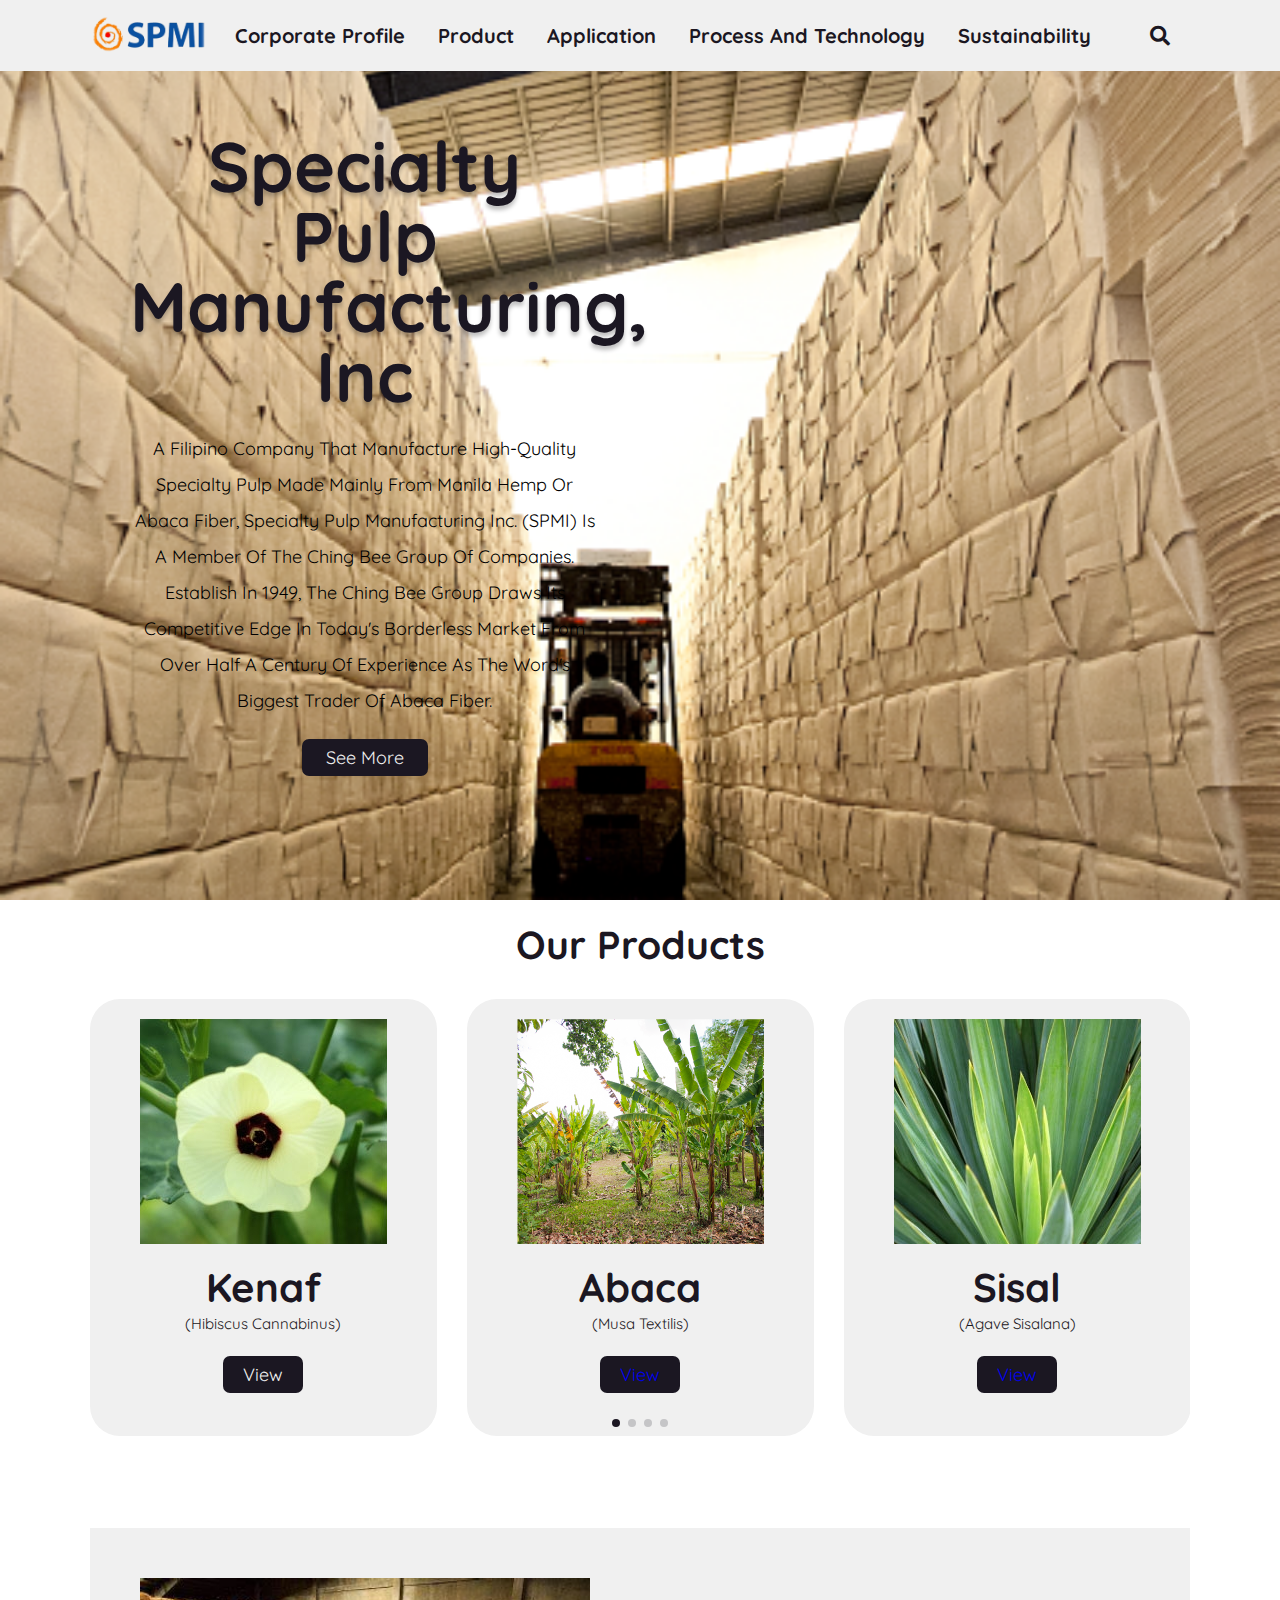
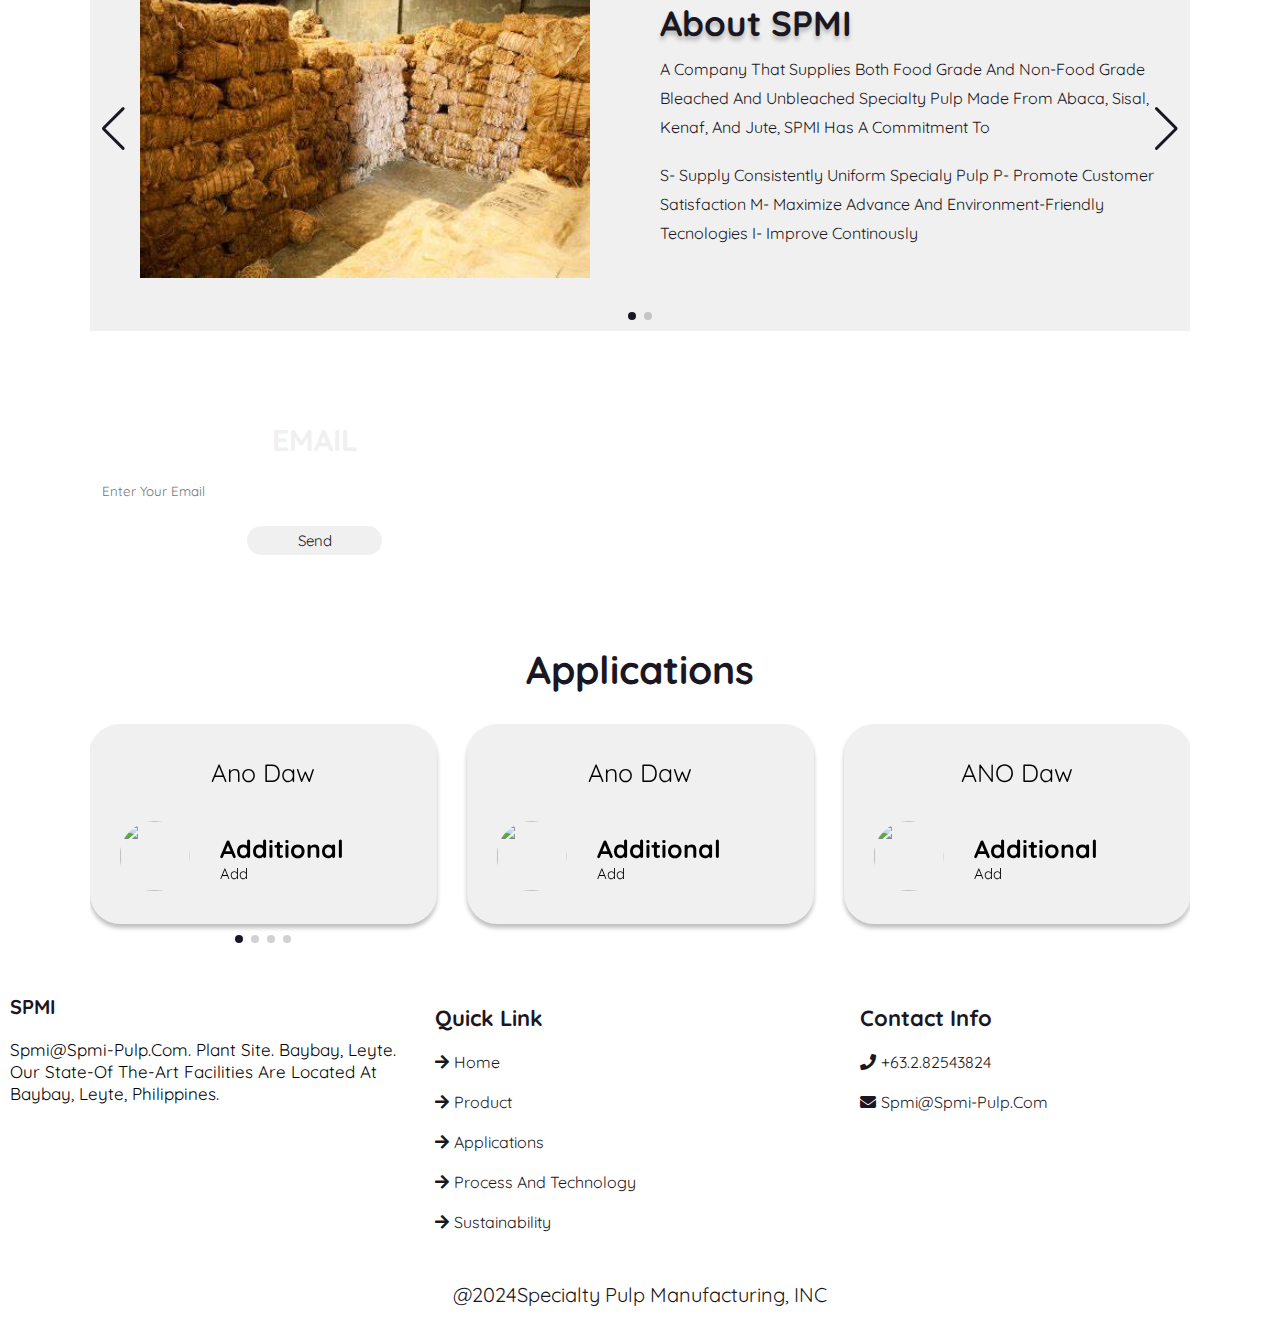
==== index.html @ f8427539 "Add files via upload" ====
<!DOCTYPE html>
<html lang="en">

<head>
    <meta charset="UTF-8">
    <meta http-equiv="X-UA-Compatible" content="IE=edge">
    <meta name="viewport" content="width=device-width, initial-scale=1.0">
    <title>SPMI</title>

    <link rel="stylesheet" href="https://unpkg.com/swiper/swiper-bundle.min.css" />
    <link rel="stylesheet" href="https://cdnjs.cloudflare.com/ajax/libs/font-awesome/5.15.4/css/all.min.css">
    <link rel="stylesheet" href="style.css">

</head>

<body>

    <header class="header">
        <div class="logoContent">
            <a href="#" class="logo"><img src="img/SP.png" alt=""></a>
            <h1 class="logoName"></h1>
        </div>

        <nav class="navbar">
            <a href="#home">Corporate Profile</a>
            <a href="#product">product</a>
            <a href="#blogs">Application</a>
            <a href="#review">Process and Technology</a>
            <a href="#contact">Sustainability</a>
        </nav>

        <div class="icon">
            <i class="fas fa-search" id="search"></i>
            <i class="fas fa-bars" id="menu-bar"></i>
        </div>

        <div class="search">
            <input type="search" placeholder="search...">
        </div>
    </header>

    <section class="home" id="home">
        <div class="homeContent">
            <h2>Specialty Pulp Manufacturing, Inc</h2>
            <p>A Filipino company that manufacture high-quality specialty pulp made mainly from manila hemp or abaca fiber, Specialty Pulp Manufacturing inc. (SPMI) is a member of the Ching Bee Group of Companies. Establish in 1949, the Ching Bee group draws its competitive edge in today's borderless market from over half a century of experience as the word's biggest trader of abaca fiber.</p>
            <div class="home-btn">
                <a href="#"><button>see more</button></a>
            </div>
        </div>
    </section>

    <section class="product" id="product">
        <div class="heading">
            <h2>Our Products</h2>
        </div>
        <div class="swiper product-row">
            <div class="swiper-wrapper">
                <div class="swiper-slide box">
                    <div class="img">
                        <img src="img/img7.png" alt="">
                    </div>
                    <div class="product-content">
                        <h3>Abaca </h3>
                        <p>(Musa Textilis)
                        </p>
                        <div class="orderNow">
                            <button><a href="Abaca.html" >View </a> </button>
                        </div>
                       
                    </div>
                </div>
                <div class="swiper-slide box">
                    <div class="img">
                        <img src="img/img10.jpg" alt="">
                    </div>
                    <div class="product-content">
                        <h3>Sisal</h3>
                        <p>(Agave sisalana)
                        </p>
                        <div class="orderNow">
                            <button><a href="Sisal.html">View </a></button>
                        </div>
                    </div>
                </div>
                <div class="swiper-slide box">
                    <div class="img">
                        <img src="img/img8.jpg" alt="">
                    </div>
                    <div class="product-content">
                        <h3>Jute</h3>
                        <p>(Corchous Olitorious)
                        </p>
                        <div class="orderNow">
                            <button><a href="Jute.html">View </a> </button>
                        </div>
                    </div>
                </div>
                <div class="swiper-slide box">
                    <div class="img">
                        <img src="img/img9.jpg" alt="">
                    </div>
                    <div class="product-content">
                        <h3>Kenaf</h3>
                        <p>(Hibiscus cannabinus)
                        </p>
                        <div class="orderNow">
                            <button>View </button>
                        </div>
                    </div>
                </div>

            </div>
            <div class="swiper-pagination"></div>
        </div>

    </section>

    <section class="blogs" id="blogs">

        <div class=" swiper blogs-row">
            <div class="swiper-wrapper">
                <div class=" swiper-slide box">
                    <div class="img">
                        <img src="img/img1.jpg" alt="">
                    </div>
                    <div class="content">
                        <h3>About SPMI</h3>
                        <p>A company that supplies both food grade and non-food grade bleached and unbleached specialty pulp made from abaca, 
                        sisal, kenaf, and jute, SPMI has a commitment to 
</p>
                        <p>
                           S- supply consistently uniform specialy pulp
                           P- promote customer satisfaction
                           M- maximize advance and environment-friendly tecnologies
                           I- improve continously 
                        </p>
                    </div>
                </div>
                <div class=" swiper-slide box">
                    <div class="img">
                        <img src="img/img3.jpg" alt="">
                    </div>
                    <div class="content">
                        <h3>Business Philosophy</h3>
                        <p>OUR VISION
                            Our vision is to be the leading global supplier of high-quality
                            specialty pulp made from natural fibers
                            - We are determined to consistently supply our customers
                                with high-quality specialty pulp.
                            - We are committed to safeguarding the interest of our
                                stakeholders
                            - We are dedicated to providing our employees with opportunities
                                for growth
                            - We are committed to applying environment-friendly technologies
                                to ensure sustainability in the generations to come
                            - We are dedicated to contributing to a national building
                                by ensuring that our business goals are in step with the welfare
                                and development of the community</p>
                    </div>
                </div>

            </div>
            <div class="swiper-button-next"></div>
            <div class="swiper-button-prev"></div>
            <div class="swiper-pagination"></div>
        </div>
    </section>



    <section class="newsletter">
        <form action="">
            <h3>EMAIL</h3>
            <input type="email" name="" placeholder="enter your email" id="" class="box">
            <input type="button" value="send" class="box2">
        </form>
    </section>
  

 
    <section class="review" id="review">
        <div class="heading">
            <h2>Applications</h2>
        </div>


        <div class=" swiper review-row">
            <div class="swiper-wrapper">
                <div class="swiper-slide box">
                    <div class="client-review">
                        <p>Ano daw</p>
                    </div>
                    <div class="client-info">
                        <div class="img">
                            <img src="images/client1.jpg" alt="">
                        </div>
                        <div class="clientDetailed">
                            <h3>additional</h3>
                            <p>add</p>
                        </div>
                    </div>
                </div>
                <div class="swiper-slide box">
                    <div class="client-review">
                        <p>ANO daw</p>
                    </div>
                    <div class="client-info">
                        <div class="img">
                            <img src="images/client1.jpg" alt="">
                        </div>
                        <div class="clientDetailed">
                            <h3>additional</h3>
                            <p>add</p>
                        </div>
                    </div>
                </div>
                <div class="swiper-slide box">
                    <div class="client-review">
                        <p>ANO daw</p>
                    </div>
                    <div class="client-info">
                        <div class="img">
                            <img src="images/client1.jpg" alt="">
                        </div>
                        <div class="clientDetailed">
                            <h3>additional</h3>
                            <p>add</p>
                        </div>
                    </div>
                </div>
                <div class="swiper-slide box">
                    <div class="client-review">
                        <p>Ano daw</p>
                    </div>
                    <div class="client-info">
                        <div class="img">
                            <img src="images/client1.jpg" alt="">
                        </div>
                        <div class="clientDetailed">
                            <h3>additional</h3>
                            <p>add</p>
                        </div>
                    </div>
                </div>
                <div class="swiper-pagination"></div>

            </div>
        </div>
    </section>


    <footer class="footer" id="contact">
        <div class="box-container">
            <div class="mainBox">
                <div class="content">
                    <a href="#"><img src="images/logo.png" alt=""></a>
                    <h1 class="logoName"> SPMI </h1>
                </div>

                <p>spmi@spmi-pulp.com. Plant Site. Baybay, Leyte. Our state-of the-art facilities are located at Baybay, Leyte, Philippines.</p>

            </div>
            <div class="box">
                <h3>Quick link</h3>
                <a href="#"> <i class="fas fa-arrow-right"></i>Home</a>
                <a href="#"> <i class="fas fa-arrow-right"></i>product</a>
                <a href="#"> <i class="fas fa-arrow-right"></i>Applications</a>
                <a href="#"> <i class="fas fa-arrow-right"></i>Process and Technology</a>
                <a href="#"> <i class="fas fa-arrow-right"></i>Sustainability</a>
            </div>

            <div class="box">
                <h3>Contact Info</h3>
                <a href="#"> <i class="fas fa-phone"></i>+63.2.82543824</a>
                <a href="#"> <i class="fas fa-envelope"></i>spmi@spmi-pulp.com</a>

            </div>

        </div>

        <div class="credit">
            @2024<span>Specialty Pulp Manufacturing, INC</span>
        </div>
    </footer>






    <script src="https://unpkg.com/swiper/swiper-bundle.min.js"></script>


    <script src="index.js"></script>


</body>

</html>
---- style.css ----
@import url('https://fonts.googleapis.com/css2?family=Quicksand:wght@300;400;500;600;700&display=swap');

:root{
    --black: #1B1722;
    --white : #F0F0F0;
    --box-shadow: 0px 4px 4px rgba(0, 0, 0, 0.25);
}
*{
    font-family: 'Quicksand', sans-serif;
    margin: 0; padding: 0;
    box-sizing: border-box;
    outline: none;
    border: none;
    text-decoration: none;
    text-transform: capitalize;
    transition: .2s linear;
}
html{
    font-size: 62.5%;   
    overflow-x: hidden;
    scroll-padding-top: 7rem;
    scroll-behavior: smooth;
}
html::-webkit-scrollbar{
    width: .8rem;
}
html::-webkit-scrollbar-track{
    background: transparent;
}
html::-webkit-scrollbar-thumb{
    background-color: var(--white);
    border-radius: 5rem;
}

.header{
    top: 0;right: 0;left: 0;
    background-color: var(--white);
    display: flex;
    align-items: center;
    justify-content: space-between;
    position: fixed;
    padding: 1.4rem 7%;
    z-index: 999;
}
.header .logoContent{
    display: flex;
    align-items: center;
}
.header .logoContent .logo img{
    height: 4rem;
}
.header .logoContent .logoName {
    color: var(--black);
    font-size: 2rem;
    font-weight: bolder;
}

.header .navbar a{
    font-size: 2rem;
    margin-right: 3rem;
    color: var(--black);
    font-weight: bold;
}
.header .navbar a:hover{
    border-bottom: .1rem solid var(--black);
    padding-bottom: .4rem;
}
.header .icon i{
    font-size: 2rem;
    margin-right: 2rem;
    color: var(--black);
    cursor: pointer;
}

.header .search{
    display: none;
    top: 100%;
    margin: 1.5rem 7%;
    background-color: transparent;
    width: 50%;
    right: 0;
    height: 5rem;
    position:  absolute;

}
.header .search input{
    width: 100%;
    height: 100%;
    font-size: 1.5rem;
    background-color: var(--white);
    color: var(--black);
    margin-right: 7%;
    border-radius: 1rem;
    padding: 0.5rem 1rem;
    box-shadow: var(--box-shadow);
}
.header .search.active{
    display: inline-block;
}
#menu-bar{
    display: none;
}


.home {
    min-height: 100vh;
    display: flex;
    align-items: center;
    background: url(img/img.png) no-repeat;
    background-size: cover;
    background-position: center center;
}
.home .homeContent{
    width: 50%;
    float: left;
    text-align: center;
    padding: 4rem;
}
.home .homeContent h2{
    font-size: 7rem;
    font-weight: bolder;
    margin-bottom: 2rem;
    line-height: 7rem;
    color: var(--black);
    text-shadow: var(--box-shadow);
}
.home .homeContent p{
    font-size: 1.8rem;
    line-height: 2;
    margin-bottom: 2rem;
}
.home .homeContent .home-btn{
    height: 3rem;
}
.home .homeContent .home-btn button{
    font-size: 1.8rem;
    background-color: var(--black);
    color: var(--white);
    border-radius: .7rem;
    padding: .7rem 2.4rem;
    cursor: pointer;
}
.home .homeContent .home-btn button:hover{
    font-size: 2rem;
}
section{
    padding: 2rem 7%;
}
.heading{
    text-align: center;
    font-size: 2.6rem;
    margin-bottom: 3rem;
    color: var(--black);
}

.product .product-row{
    margin-bottom: 5rem;
    display: flex;
    align-items: center;
}
.product .product-row .box{
    display: flex;
    flex-direction: column;
    width: 50rem;
    background-color: var(--white);
    align-items: center;
    text-align: center;
    padding: 2rem;
    gap: 1.5rem;
    border-radius: 3rem;
    margin-right: 3rem;
}
.product .product-row .img img{
    height: 100%;
    width: 100%;
}
.product .product-row .img img:hover{
    transform: scale(1.1);
}
.product .product-row .content {
    margin-bottom: 4rem;
}
.product .product-row .product-content h3{
    font-size: 4rem;
    color: var(--black);
}
.product .product-row .product-content p{
    font-size: 1.5rem;
    line-height: 1.6;
    color: var(--black);
}
.product .product-row .product-content .orderNow{
    height: 3rem;
    margin-top: 2rem;
    margin-bottom: 3rem;

}
.product .product-row .product-content .orderNow button{
    font-size: 1.8rem;
    background-color: var(--black);
    color: var(--white);
    border-radius: .7rem;
    padding: .7rem 2rem;
    cursor: pointer;
}
.product .product-row .product-content .orderNow button:hover{
    font-size: 2rem;
}


.blogs{
    background: url(images/backGround.png) no-repeat;
    background-size: cover;
    background-position: center center;
}
.blogs  .blogs-row .box {
    display: flex;
    align-items: center;
    background-color: var(--white);
    flex-wrap: wrap;
}
.blogs .blogs-row .box .img{
    flex: 1 1 45rem;
}
.blogs .blogs-row .box .img img{
    width: 100%;
    padding: 5rem;
}
.blogs .blogs-row .box .content{
    flex: 1 1 45rem;
    padding: 2rem;
}
.blogs .blogs-row .box .content h3{
    font-size: 3.5rem;
    color: var(--black);
    text-shadow: var(--box-shadow);

}
.blogs .blogs-row .box .content p{
    font-size: 1.6rem;
    color: var(--black);
    padding: 1rem 0;
    line-height: 1.8;
    
}
.blogs .blogs-row .box .content a{
    font-size: 2rem;
    cursor: pointer;
}
.blogs .blogs-row .box .content a:hover{
    color: var(--black);
    text-shadow: var(--box-shadow);
}
 
.newsletter{
    background: url(images/new.jpg) no-repeat;
    background-size: cover;
    background-position: center center;
    background-attachment: fixed;
}
.newsletter form{
    max-width: 45rem;
    text-align: center;
    padding: 5rem 0;
}
.newsletter form h3{
    font-size: 3rem;
    color: var(--white);
    padding-bottom: .7rem;
}
.newsletter form .box{
    width: 100%;
    margin: .7rem 0;
    padding: 1rem 1.2rem;
    color: var(--black);
    border-radius: .5rem;
}
.newsletter form .box2{
    width: 30%;
    font-size: 1.5rem;
    margin-top: 1rem;
    padding: .5rem .5rem;
    color: var(--black);
    background: var(--white);
    border-radius: 3rem;
    cursor:pointer;
}
.newsletter form .box2:hover{
    color: var(--white);
    background-color: var(--black);
    outline: .1rem solid var(--white);
}

.review .review-row{
    display: flex;
    flex-direction: column ;
    align-items: center;
    
}
.review .review-row .box{
    width: 50%; 
    margin-bottom: 3rem;
    padding: 3rem;
    border-radius: 3rem;
    background-color: var(--white);
    box-shadow: var(--box-shadow);
}

.review .review-row .box .client-review{
    margin-bottom: 3rem;
}
.review .review-row .box .client-review p{
    text-align: center;
    font-size: 2.5rem;
    line-height: 1.5;
}
.review .review-row .box .client-info{
    display: flex;
    align-items: center;
}
.review .review-row .box .client-info .img{
    padding-right: 3rem;
}
.review .review-row .box .client-info .img img{
    width: 7rem;
    height: 7rem;
    clip-path: circle(50% at 50% 50%);
}

.review .review-row .box .client-info .clientDetailed h3{
    font-size: 2.5rem;

}
.review .review-row .box .client-info .clientDetailed p{
    font-size: 1.5rem;
}

.footer {
    background: url(images/backGround.png) no-repeat;
    background-size: cover;
    background-position: center center;
}
.footer .box-container{
    display: grid;
    grid-template-columns: repeat(auto-fit, minmax(25rem, 1fr));
    gap: 1.5rem;
    padding: 2rem 1rem;
}
.footer .box-container .mainBox .content{
    display: flex;
    align-items: center;
    margin-bottom: 2rem;
}
.footer .box-container .mainBox .content h1{
    font-size: 2rem;
    color: var(--black);
}
.footer .box-container .mainBox p{
    font-size: 1.7rem;
    line-height: 1.3;
    margin-bottom: 2rem;
}
.footer .box-container .box h3{
    font-size: 2.2rem;
    color: var(--black);
    padding: 1rem 0;
}
.footer .box-container .box a{
    display: block;
    font-size: 1.6rem;
    color: var(--black);
    padding: 1rem 0;
}
.footer .box-container .box a i{
    padding-right: .5rem;
    color: var(--black);
}
.footer .box-container .box a:hover i{
    padding-right: 2rem;
}

.footer .share{
    padding: 1rem 0;
    text-align: center;
}
.footer .share a{
    height: 4rem;
    width: 4rem;
    line-height: 4rem;
    font-size: 2rem;
    color: var(--white);
    background: var(--black);
    margin: 0 .3rem;
    border-radius: 50%;

}
.footer .share a:hover{
    background: var(--white);
    color: var(--black);
}
.footer .credit{
    font-size: 2rem;
    margin-top: 2rem;
    padding-bottom: 2rem;
    color: var(--black);
    text-align: center;
    
}

/* thanks for watching my video  */

















.swiper-pagination-bullet{
    background-color: var(--black);
}
.swiper-button-next{
    color: var(--black);
}
.swiper-button-prev{
    color: var(--black);
}


/* media queries for web responsive */

@media (max-width:991px){
    html{
        font-size: 55%;
    }
    .header{
        padding: 1.3rem 3rem;
    }
    .home .homeContent{
        margin-left: 0;
        width: 80%;
    }
}

@media (max-width:768px) {
    #menu-bar{
        display: inline-block;
    }
    .header .navbar{
        position: absolute;
        top: 100%;
        right: -100%;
        width: 25rem;
        background-color: var(--white);
        height: 80vh;
    }
    .header .navbar.active{
        right: 0;
    }
    .header .navbar a{
        display: block;
        font-size: 2rem;
        color: black;
        margin: 1.5rem;
    }

    .home .homeContent{
        margin-left: 0;
        width: 90%;
    }
}

@media (max-width:600px){
    html{
        font-size: 50%;
    }
}
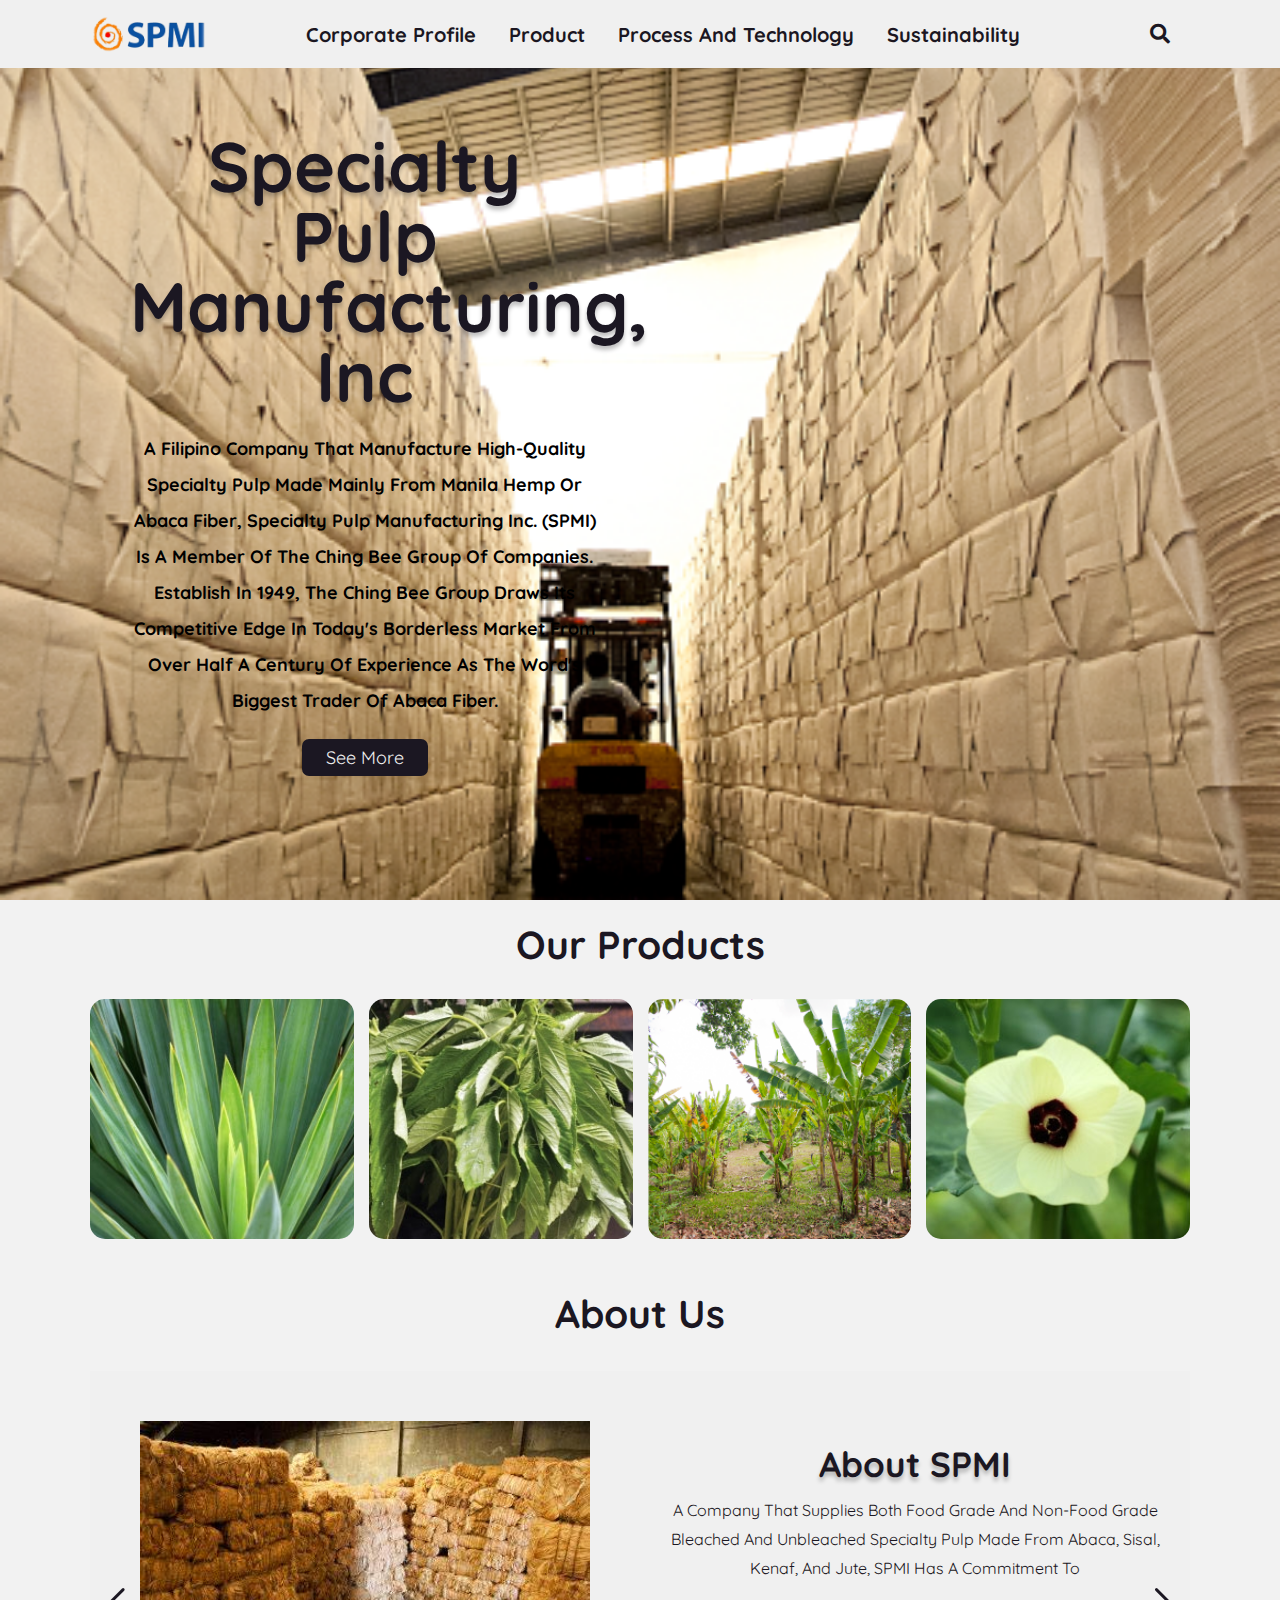
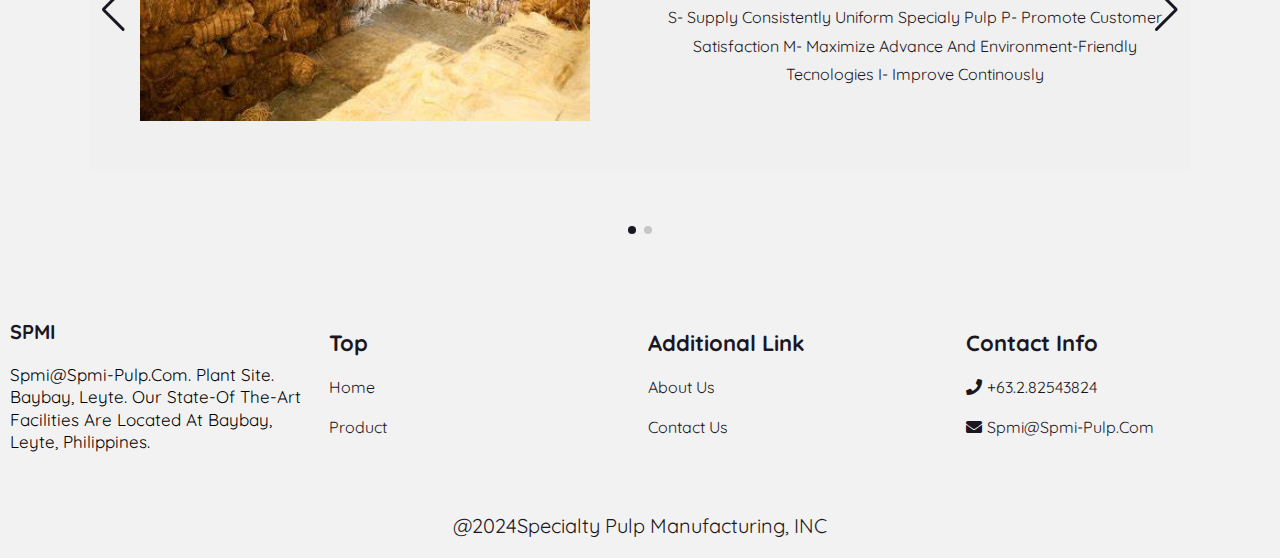
==== commit 3fcf7ab7: "Add files via upload" ====
--- a/index.html
+++ b/index.html
@@ -1,4 +1,4 @@
-<!DOCTYPE html>
+ <!DOCTYPE html>
 <html lang="en">
 
 <head>
@@ -10,7 +10,7 @@
     <link rel="stylesheet" href="https://unpkg.com/swiper/swiper-bundle.min.css" />
     <link rel="stylesheet" href="https://cdnjs.cloudflare.com/ajax/libs/font-awesome/5.15.4/css/all.min.css">
     <link rel="stylesheet" href="style.css">
-
+    <link rel="stylesheet" href="img/styless.css">
 </head>
 
 <body>
@@ -22,11 +22,10 @@
         </div>
 
         <nav class="navbar">
-            <a href="#home">Corporate Profile</a>
+            <a href="index.html">Corporate Profile</a>
             <a href="#product">product</a>
-            <a href="#blogs">Application</a>
-            <a href="#review">Process and Technology</a>
-            <a href="#contact">Sustainability</a>
+            <a href="Process.html">Process and Technology</a>
+            <a href="Sustainability.html">Sustainability</a>
         </nav>
 
         <div class="icon">
@@ -42,7 +41,7 @@
     <section class="home" id="home">
         <div class="homeContent">
             <h2>Specialty Pulp Manufacturing, Inc</h2>
-            <p>A Filipino company that manufacture high-quality specialty pulp made mainly from manila hemp or abaca fiber, Specialty Pulp Manufacturing inc. (SPMI) is a member of the Ching Bee Group of Companies. Establish in 1949, the Ching Bee group draws its competitive edge in today's borderless market from over half a century of experience as the word's biggest trader of abaca fiber.</p>
+           <h3> <p>A Filipino company that manufacture high-quality specialty pulp made mainly from manila hemp or abaca fiber, Specialty Pulp Manufacturing inc. (SPMI) is a member of the Ching Bee Group of Companies. Establish in 1949, the Ching Bee group draws its competitive edge in today's borderless market from over half a century of experience as the word's biggest trader of abaca fiber.</p></h3>
             <div class="home-btn">
                 <a href="#"><button>see more</button></a>
             </div>
@@ -50,73 +49,60 @@
     </section>
 
     <section class="product" id="product">
-        <div class="heading">
+
+ <div class="heading">
             <h2>Our Products</h2>
         </div>
-        <div class="swiper product-row">
-            <div class="swiper-wrapper">
-                <div class="swiper-slide box">
-                    <div class="img">
-                        <img src="img/img7.png" alt="">
-                    </div>
-                    <div class="product-content">
-                        <h3>Abaca </h3>
-                        <p>(Musa Textilis)
-                        </p>
-                        <div class="orderNow">
-                            <button><a href="Abaca.html" >View </a> </button>
-                        </div>
-                       
-                    </div>
-                </div>
-                <div class="swiper-slide box">
-                    <div class="img">
-                        <img src="img/img10.jpg" alt="">
-                    </div>
-                    <div class="product-content">
-                        <h3>Sisal</h3>
-                        <p>(Agave sisalana)
-                        </p>
-                        <div class="orderNow">
-                            <button><a href="Sisal.html">View </a></button>
-                        </div>
-                    </div>
-                </div>
-                <div class="swiper-slide box">
-                    <div class="img">
-                        <img src="img/img8.jpg" alt="">
-                    </div>
-                    <div class="product-content">
-                        <h3>Jute</h3>
-                        <p>(Corchous Olitorious)
-                        </p>
-                        <div class="orderNow">
-                            <button><a href="Jute.html">View </a> </button>
-                        </div>
-                    </div>
-                </div>
-                <div class="swiper-slide box">
-                    <div class="img">
-                        <img src="img/img9.jpg" alt="">
-                    </div>
-                    <div class="product-content">
-                        <h3>Kenaf</h3>
-                        <p>(Hibiscus cannabinus)
-                        </p>
-                        <div class="orderNow">
-                            <button>View </button>
-                        </div>
-                    </div>
-                </div>
-
-            </div>
-            <div class="swiper-pagination"></div>
-        </div>
-
+
+        <div class="swiper-wrapper">
+              <div class="container">
+         <div class="card__container">
+            <article class="card__article">
+               <img src="img/img10.jpg" alt="image" class="card__img">
+
+               <div class="card__data">
+                  <span class="card__description">SPMI also manufactures pulp made of sisal</span>
+                  <h2 class="card__title">Sisal (Agave sisal Ana)</h2>
+                  <a href="Sisal.html" class="card__button">Read More</a>
+               </div>
+            </article>
+
+            <article class="card__article">
+               <img src="img/img8.jpg
+               " alt="image" class="card__img">
+
+               <div class="card__data">
+                  <span class="card__description">one of the world's most affordable natural fibers.</span>
+                  <h2 class="card__title">Jute (Corchorus olitorius)</h2>
+                  <a href="jute.html" class="card__button">Read More</a>
+               </div>
+            </article>
+
+            <article class="card__article">
+               <img src="img/img7.png" alt="image" class="card__img">
+
+               <div class="card__data">
+                  <span class="card__description">Abaca fibers is the main ingredient of SPMI's</span>
+                  <h2 class="card__title">Abaca (Musa Textilis)</h2>
+                  <a href="Abaca.html" class="card__button">Read More</a>
+               </div>
+
+            </article>
+
+             <article class="card__article">
+               <img src="img/img9.jpg" alt="image" class="card__img">
+
+               <div class="card__data">
+                  <span class="card__description">SPMI can also produce specialty pulp made from kenaf</span>
+                  <h2 class="card__title">Kenaf (Hibiscus cannabin us)</h2>
+                  <a href="kenaf.html" class="card__button">Read More</a>
+               </div>
+            </article>
     </section>
 
-    <section class="blogs" id="blogs">
-
+    <section class="blogs" id="aboutus">
+     <div class="heading">
+            <h2>About Us</h2> <br>
         <div class=" swiper blogs-row">
             <div class="swiper-wrapper">
                 <div class=" swiper-slide box">
@@ -127,7 +113,8 @@
                         <h3>About SPMI</h3>
                         <p>A company that supplies both food grade and non-food grade bleached and unbleached specialty pulp made from abaca, 
                         sisal, kenaf, and jute, SPMI has a commitment to 
-</p>
+                        </p>
+                        
                         <p>
                            S- supply consistently uniform specialy pulp
                            P- promote customer satisfaction
@@ -145,17 +132,17 @@
                         <p>OUR VISION
                             Our vision is to be the leading global supplier of high-quality
                             specialty pulp made from natural fibers
-                            - We are determined to consistently supply our customers
-                                with high-quality specialty pulp.
-                            - We are committed to safeguarding the interest of our
-                                stakeholders
+                           - We are determined to consistently supply our customers
+                                with high-quality specialty pulp. <br>
+                             - We are committed to safeguarding the interest of our
+                                stakeholders <br>
                             - We are dedicated to providing our employees with opportunities
-                                for growth
-                            - We are committed to applying environment-friendly technologies
-                                to ensure sustainability in the generations to come
-                            - We are dedicated to contributing to a national building
+                                for growth <br>
+                           - We are committed to applying environment-friendly technologies
+                                to ensure sustainability in the generations to come <br>
+                           - We are dedicated to contributing to a national building
                                 by ensuring that our business goals are in step with the welfare
-                                and development of the community</p>
+                                and development of the community <br></p>
                     </div>
                 </div>
 
@@ -165,89 +152,6 @@
             <div class="swiper-pagination"></div>
         </div>
     </section>
-
-
-
-    <section class="newsletter">
-        <form action="">
-            <h3>EMAIL</h3>
-            <input type="email" name="" placeholder="enter your email" id="" class="box">
-            <input type="button" value="send" class="box2">
-        </form>
-    </section>
-  
-
- 
-    <section class="review" id="review">
-        <div class="heading">
-            <h2>Applications</h2>
-        </div>
-
-
-        <div class=" swiper review-row">
-            <div class="swiper-wrapper">
-                <div class="swiper-slide box">
-                    <div class="client-review">
-                        <p>Ano daw</p>
-                    </div>
-                    <div class="client-info">
-                        <div class="img">
-                            <img src="images/client1.jpg" alt="">
-                        </div>
-                        <div class="clientDetailed">
-                            <h3>additional</h3>
-                            <p>add</p>
-                        </div>
-                    </div>
-                </div>
-                <div class="swiper-slide box">
-                    <div class="client-review">
-                        <p>ANO daw</p>
-                    </div>
-                    <div class="client-info">
-                        <div class="img">
-                            <img src="images/client1.jpg" alt="">
-                        </div>
-                        <div class="clientDetailed">
-                            <h3>additional</h3>
-                            <p>add</p>
-                        </div>
-                    </div>
-                </div>
-                <div class="swiper-slide box">
-                    <div class="client-review">
-                        <p>ANO daw</p>
-                    </div>
-                    <div class="client-info">
-                        <div class="img">
-                            <img src="images/client1.jpg" alt="">
-                        </div>
-                        <div class="clientDetailed">
-                            <h3>additional</h3>
-                            <p>add</p>
-                        </div>
-                    </div>
-                </div>
-                <div class="swiper-slide box">
-                    <div class="client-review">
-                        <p>Ano daw</p>
-                    </div>
-                    <div class="client-info">
-                        <div class="img">
-                            <img src="images/client1.jpg" alt="">
-                        </div>
-                        <div class="clientDetailed">
-                            <h3>additional</h3>
-                            <p>add</p>
-                        </div>
-                    </div>
-                </div>
-                <div class="swiper-pagination"></div>
-
-            </div>
-        </div>
-    </section>
-
 
     <footer class="footer" id="contact">
         <div class="box-container">
@@ -261,13 +165,16 @@
 
             </div>
             <div class="box">
-                <h3>Quick link</h3>
-                <a href="#"> <i class="fas fa-arrow-right"></i>Home</a>
-                <a href="#"> <i class="fas fa-arrow-right"></i>product</a>
-                <a href="#"> <i class="fas fa-arrow-right"></i>Applications</a>
-                <a href="#"> <i class="fas fa-arrow-right"></i>Process and Technology</a>
-                <a href="#"> <i class="fas fa-arrow-right"></i>Sustainability</a>
-            </div>
+                <h3>Top</h3>
+                <a href="index.html"> </i>Home</a>
+                <a href="#product"> </i>product</a>
+            </div>
+
+            <div class="box">
+                <h3>Additional Link</h3>
+                <a href="#aboutus">About Us</a>
+                <a href="Contact.html">Contact Us</a>
+             </div>
 
             <div class="box">
                 <h3>Contact Info</h3>
@@ -283,16 +190,11 @@
         </div>
     </footer>
 
-
-
-
-
-
     <script src="https://unpkg.com/swiper/swiper-bundle.min.js"></script>
 
 
     <script src="index.js"></script>
-
+    <script src="Popup.js"></script>
 
 </body>
 
--- a/img/styless.css
+++ b/img/styless.css
@@ -0,0 +1,191 @@
+@import url("https://fonts.googleapis.com/css2?family=Poppins:wght@400;500&display=swap");
+
+:root {
+
+  --first-color: hsl(82, 60%, 28%);
+  --title-color: hsl(0, 0%, 15%);
+  --body-color: hsl(0, 0%, 95%);
+  --container-color: hsl(0, 0%, 100%);
+
+  --body-font: "Poppins", sans-serif;
+  --h2-font-size: 1.25rem;
+  --small-font-size: .813rem;
+}
+
+@media screen and (min-width: 1120px) {
+  :root {
+    --h2-font-size: 1.5rem;
+    --small-font-size: .875rem;
+  }
+}
+
+
+* {
+  box-sizing: border-box;
+  padding: 0;
+  margin: 0;
+}
+
+body {
+  font-family: var(--body-font);
+  background-color: var(--body-color);
+  color: var(--text-color);
+}
+
+img {
+  display: block;
+  max-width: 100%;
+  height: auto;
+}
+
+
+
+.card__container {
+  display: grid;
+  row-gap: 3.5rem;
+}
+
+.card__article {
+  position: relative;
+  overflow: hidden;
+}
+
+.card__img {
+  width: 328px;
+  border-radius: 1.5rem;
+}
+
+.card__data {
+  width: 280px;
+  background-color: var(--container-color);
+  padding: 1.5rem 2rem;
+  box-shadow: 0 8px 24px hsla(0, 0%, 0%, .15);
+  border-radius: 1rem;
+  position: absolute;
+  bottom: -9rem;
+  left: 0;
+  right: 0;
+  margin-inline: auto;
+  opacity: 0;
+  transition: opacity 1s 1s;
+}
+
+.card__description {
+  display: block;
+  font-size: var(--small-font-size);
+  margin-bottom: .25rem;
+}
+
+.card__title {
+  font-size: var(--h2-font-size);
+  font-weight: 500;
+  color: var(--title-color);
+  margin-bottom: .75rem;
+}
+
+.card__button {
+  text-decoration: none;
+  font-size: var(--small-font-size);
+  font-weight: 500;
+  color: var(--first-color);
+}
+
+.card__button:hover {
+  text-decoration: underline;
+}
+
+/* Naming animations in hover */
+.card__article:hover .card__data {
+  animation: show-data 1s forwards;
+  opacity: 1;
+  transition: opacity .3s;
+}
+
+.card__article:hover {
+  animation: remove-overflow 2s forwards;
+}
+
+.card__article:not(:hover) {
+  animation: show-overflow 2s forwards;
+}
+
+.card__article:not(:hover) .card__data {
+  animation: remove-data 1s forwards;
+}
+
+/* Card animation */
+@keyframes show-data {
+  50% {
+    transform: translateY(-10rem);
+  }
+  100% {
+    transform: translateY(-7rem);
+  }
+}
+
+@keyframes remove-overflow {
+  to {
+    overflow: initial;
+  }
+}
+
+@keyframes remove-data {
+  0% {
+    transform: translateY(-7rem);
+  }
+  50% {
+    transform: translateY(-10rem);
+  }
+  100% {
+    transform: translateY(.5rem);
+  }
+}
+
+@keyframes show-overflow {
+  0% {
+    overflow: initial;
+    pointer-events: none;
+  }
+  50% {
+    overflow: hidden;
+  }
+}
+
+/*=============== BREAKPOINTS ===============*/
+/* For small devices */
+@media screen and (max-width: 340px) {
+  .container {
+    margin-inline: 1rem;
+  }
+
+  .card__data {
+    width: 250px;
+    padding: 1rem;
+  }
+}
+
+/* For medium devices */
+@media screen and (min-width: 768px) {
+  .card__container {
+    grid-template-columns: repeat(2, 1fr);
+    column-gap: 1.5rem;
+  }
+}
+
+/* For large devices */
+@media screen and (min-width: 1120px) {
+  .container {
+    height: 250px;
+  }
+
+  .card__container {
+    grid-template-columns: repeat(4, 1fr);
+  }
+  .card__img {
+    width: 295px;
+  }
+  .card__data {
+    width: 250px;
+    padding-inline: 2.5rem;
+  }
+}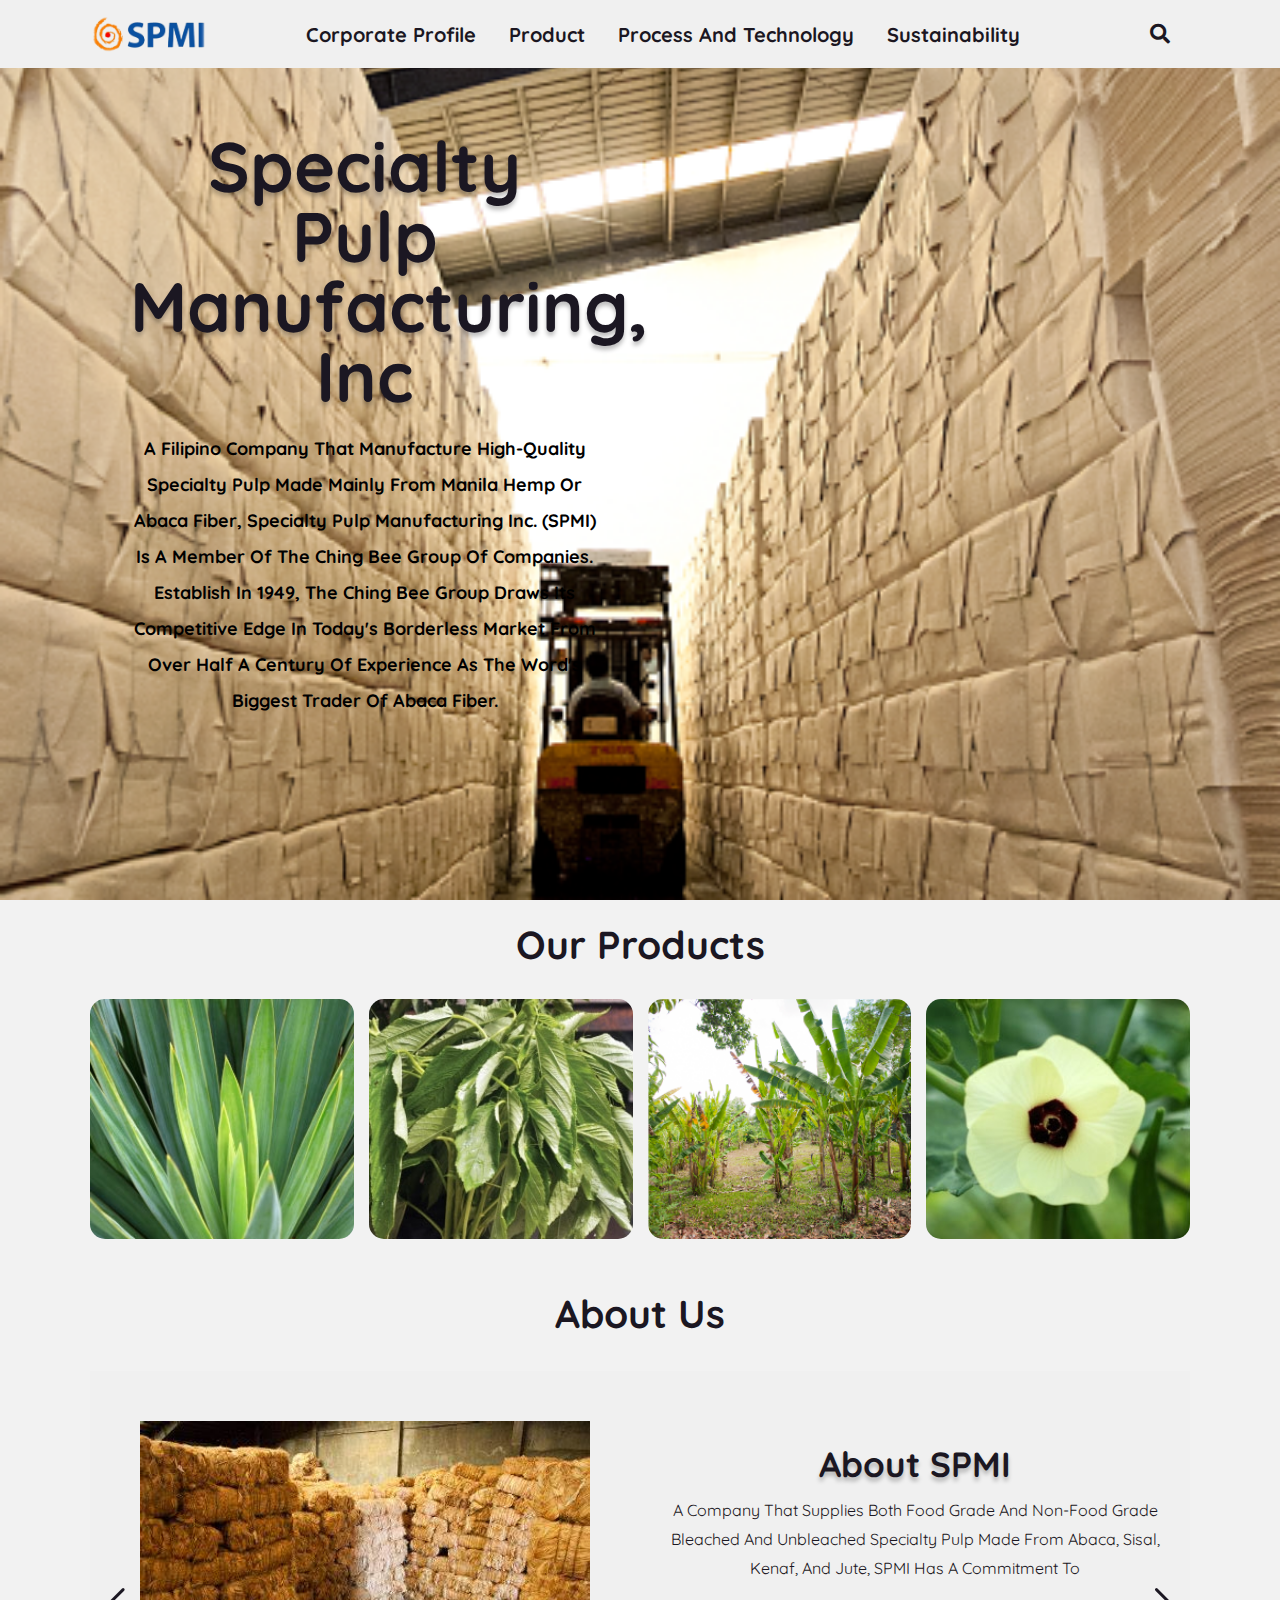
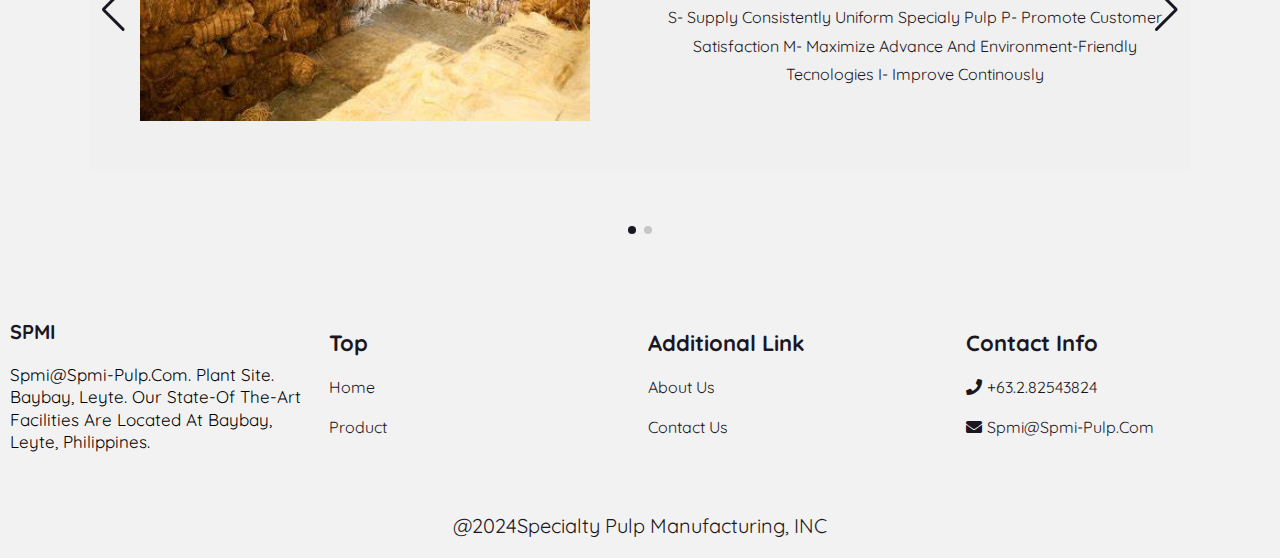
==== commit dc61b07c: "Add files via upload" ====
--- a/index.html
+++ b/index.html
@@ -10,7 +10,7 @@
     <link rel="stylesheet" href="https://unpkg.com/swiper/swiper-bundle.min.css" />
     <link rel="stylesheet" href="https://cdnjs.cloudflare.com/ajax/libs/font-awesome/5.15.4/css/all.min.css">
     <link rel="stylesheet" href="style.css">
-    <link rel="stylesheet" href="img/styless.css">
+    <link rel="stylesheet" href="styless.css">
 </head>
 
 <body>
@@ -43,7 +43,6 @@
             <h2>Specialty Pulp Manufacturing, Inc</h2>
            <h3> <p>A Filipino company that manufacture high-quality specialty pulp made mainly from manila hemp or abaca fiber, Specialty Pulp Manufacturing inc. (SPMI) is a member of the Ching Bee Group of Companies. Establish in 1949, the Ching Bee group draws its competitive edge in today's borderless market from over half a century of experience as the word's biggest trader of abaca fiber.</p></h3>
             <div class="home-btn">
-                <a href="#"><button>see more</button></a>
             </div>
         </div>
     </section>
@@ -74,7 +73,7 @@
                <div class="card__data">
                   <span class="card__description">one of the world's most affordable natural fibers.</span>
                   <h2 class="card__title">Jute (Corchorus olitorius)</h2>
-                  <a href="jute.html" class="card__button">Read More</a>
+                  <a href="Jute.html" class="card__button">Read More</a>
                </div>
             </article>
 
@@ -95,7 +94,7 @@
                <div class="card__data">
                   <span class="card__description">SPMI can also produce specialty pulp made from kenaf</span>
                   <h2 class="card__title">Kenaf (Hibiscus cannabin us)</h2>
-                  <a href="kenaf.html" class="card__button">Read More</a>
+                  <a href="Kenaf.html" class="card__button">Read More</a>
                </div>
             </article>
     </section>
--- a/styless.css
+++ b/styless.css
@@ -0,0 +1,191 @@
+@import url("https://fonts.googleapis.com/css2?family=Poppins:wght@400;500&display=swap");
+
+:root {
+
+  --first-color: hsl(82, 60%, 28%);
+  --title-color: hsl(0, 0%, 15%);
+  --body-color: hsl(0, 0%, 95%);
+  --container-color: hsl(0, 0%, 100%);
+
+  --body-font: "Poppins", sans-serif;
+  --h2-font-size: 1.25rem;
+  --small-font-size: .813rem;
+}
+
+@media screen and (min-width: 1120px) {
+  :root {
+    --h2-font-size: 1.5rem;
+    --small-font-size: .875rem;
+  }
+}
+
+
+* {
+  box-sizing: border-box;
+  padding: 0;
+  margin: 0;
+}
+
+body {
+  font-family: var(--body-font);
+  background-color: var(--body-color);
+  color: var(--text-color);
+}
+
+img {
+  display: block;
+  max-width: 100%;
+  height: auto;
+}
+
+
+
+.card__container {
+  display: grid;
+  row-gap: 3.5rem;
+}
+
+.card__article {
+  position: relative;
+  overflow: hidden;
+}
+
+.card__img {
+  width: 328px;
+  border-radius: 1.5rem;
+}
+
+.card__data {
+  width: 280px;
+  background-color: var(--container-color);
+  padding: 1.5rem 2rem;
+  box-shadow: 0 8px 24px hsla(0, 0%, 0%, .15);
+  border-radius: 1rem;
+  position: absolute;
+  bottom: -9rem;
+  left: 0;
+  right: 0;
+  margin-inline: auto;
+  opacity: 0;
+  transition: opacity 1s 1s;
+}
+
+.card__description {
+  display: block;
+  font-size: var(--small-font-size);
+  margin-bottom: .25rem;
+}
+
+.card__title {
+  font-size: var(--h2-font-size);
+  font-weight: 500;
+  color: var(--title-color);
+  margin-bottom: .75rem;
+}
+
+.card__button {
+  text-decoration: none;
+  font-size: var(--small-font-size);
+  font-weight: 500;
+  color: var(--first-color);
+}
+
+.card__button:hover {
+  text-decoration: underline;
+}
+
+/* Naming animations in hover */
+.card__article:hover .card__data {
+  animation: show-data 1s forwards;
+  opacity: 1;
+  transition: opacity .3s;
+}
+
+.card__article:hover {
+  animation: remove-overflow 2s forwards;
+}
+
+.card__article:not(:hover) {
+  animation: show-overflow 2s forwards;
+}
+
+.card__article:not(:hover) .card__data {
+  animation: remove-data 1s forwards;
+}
+
+/* Card animation */
+@keyframes show-data {
+  50% {
+    transform: translateY(-10rem);
+  }
+  100% {
+    transform: translateY(-7rem);
+  }
+}
+
+@keyframes remove-overflow {
+  to {
+    overflow: initial;
+  }
+}
+
+@keyframes remove-data {
+  0% {
+    transform: translateY(-7rem);
+  }
+  50% {
+    transform: translateY(-10rem);
+  }
+  100% {
+    transform: translateY(.5rem);
+  }
+}
+
+@keyframes show-overflow {
+  0% {
+    overflow: initial;
+    pointer-events: none;
+  }
+  50% {
+    overflow: hidden;
+  }
+}
+
+/*=============== BREAKPOINTS ===============*/
+/* For small devices */
+@media screen and (max-width: 340px) {
+  .container {
+    margin-inline: 1rem;
+  }
+
+  .card__data {
+    width: 250px;
+    padding: 1rem;
+  }
+}
+
+/* For medium devices */
+@media screen and (min-width: 768px) {
+  .card__container {
+    grid-template-columns: repeat(2, 1fr);
+    column-gap: 1.5rem;
+  }
+}
+
+/* For large devices */
+@media screen and (min-width: 1120px) {
+  .container {
+    height: 250px;
+  }
+
+  .card__container {
+    grid-template-columns: repeat(4, 1fr);
+  }
+  .card__img {
+    width: 295px;
+  }
+  .card__data {
+    width: 250px;
+    padding-inline: 2.5rem;
+  }
+}